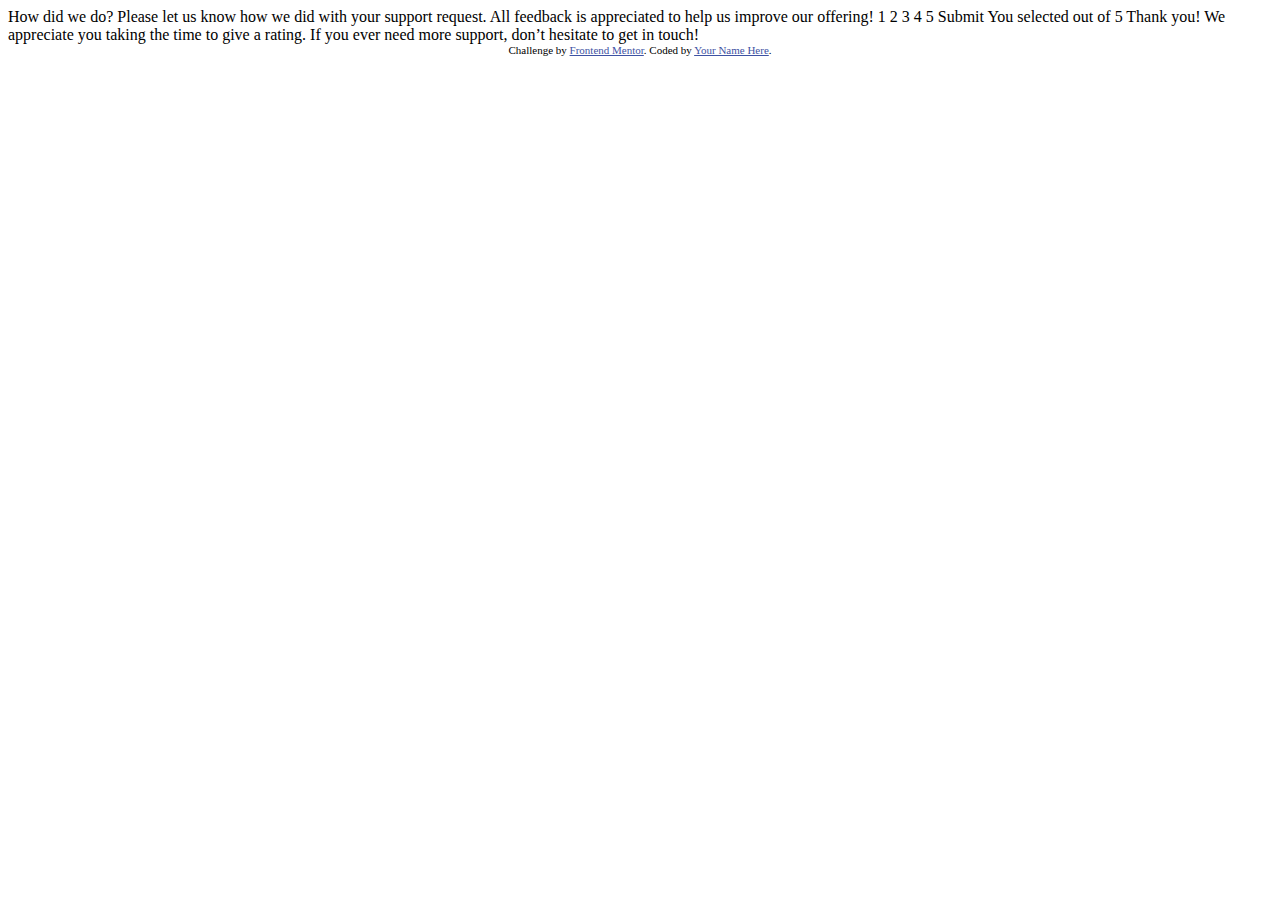
==== index.html @ 9bd83bb0 "update" ====
<!DOCTYPE html>
<html lang="en">
<head>
  <meta charset="UTF-8">
  <meta name="viewport" content="width=device-width, initial-scale=1.0"> <!-- displays site properly based on user's device -->

  <link rel="icon" type="image/png" sizes="32x32" href="./images/favicon-32x32.png">
  
  <title>Frontend Mentor | Interactive rating component</title>

  <!-- Feel free to remove these styles or customise in your own stylesheet 👍 -->
  <style>
    .attribution { font-size: 11px; text-align: center; }
    .attribution a { color: hsl(228, 45%, 44%); }
  </style>
</head>
<body>

  <!-- Rating state start -->

  How did we do?

  Please let us know how we did with your support request. All feedback is appreciated 
  to help us improve our offering!

  1 2 3 4 5

  Submit

  <!-- Rating state end -->

  <!-- Thank you state start -->

  You selected <!-- Add rating here --> out of 5

  Thank you!

  We appreciate you taking the time to give a rating. If you ever need more support, 
  don’t hesitate to get in touch!

  <!-- Thank you state end -->

  
  <div class="attribution">
    Challenge by <a href="https://www.frontendmentor.io?ref=challenge" target="_blank">Frontend Mentor</a>. 
    Coded by <a href="#">Your Name Here</a>.
  </div>
</body>
</html>
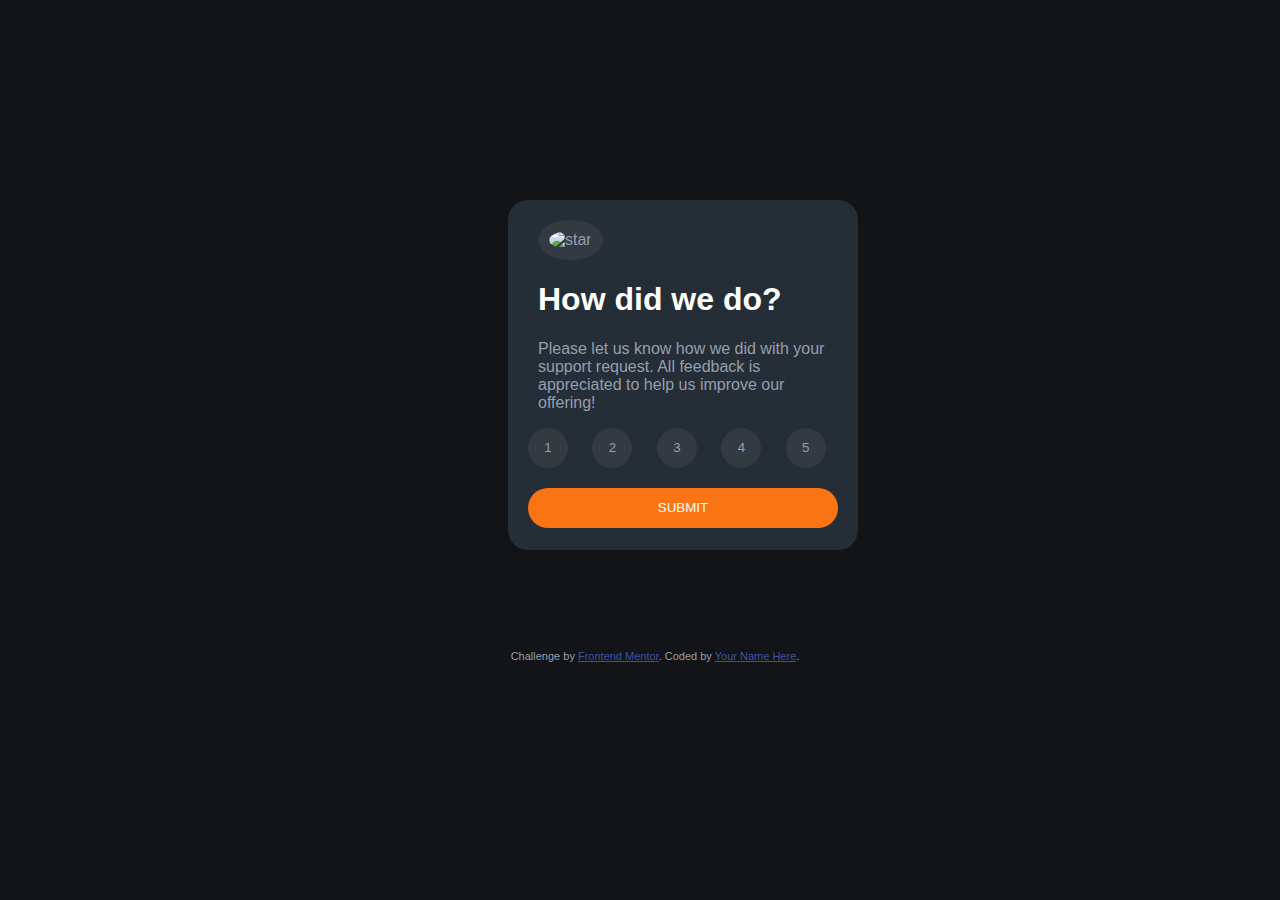
==== commit 8bd2c49a: "update" ====
--- a/index.html
+++ b/index.html
@@ -5,41 +5,33 @@
   <meta name="viewport" content="width=device-width, initial-scale=1.0"> <!-- displays site properly based on user's device -->
 
   <link rel="icon" type="image/png" sizes="32x32" href="./images/favicon-32x32.png">
+  <link rel="font" href="https://fonts.google.com/specimen/Overpass">
+  <link rel="stylesheet" href="rtc.css">
   
   <title>Frontend Mentor | Interactive rating component</title>
+  <script src="rtc.js">$('#number').trigger('click');</script>
 
-  <!-- Feel free to remove these styles or customise in your own stylesheet 👍 -->
-  <style>
-    .attribution { font-size: 11px; text-align: center; }
-    .attribution a { color: hsl(228, 45%, 44%); }
-  </style>
 </head>
 <body>
 
   <!-- Rating state start -->
-
-  How did we do?
-
-  Please let us know how we did with your support request. All feedback is appreciated 
-  to help us improve our offering!
-
-  1 2 3 4 5
-
-  Submit
+   <section>
+     <div class="box">
+       <img class="star" src="D:/rating-component-js/images/icon-star.svg" alt="star">
+       <h1>How did we do?</h1>
+       <p>Please let us know how we did with your support request. All feedback is appreciated to help us improve our offering!</p>
+       <button class="number">1</button>
+       <button class="number">2</button>
+       <button class="number">3</button>
+       <button class="number">4</button>
+       <button class="number">5</button>
+       <div>
+         <input type="submit" onClick="myFunction()" value="SUBMIT" class="submit"/>
+       </div>
+     </div>
+   </section>
 
   <!-- Rating state end -->
-
-  <!-- Thank you state start -->
-
-  You selected <!-- Add rating here --> out of 5
-
-  Thank you!
-
-  We appreciate you taking the time to give a rating. If you ever need more support, 
-  don’t hesitate to get in touch!
-
-  <!-- Thank you state end -->
-
   
   <div class="attribution">
     Challenge by <a href="https://www.frontendmentor.io?ref=challenge" target="_blank">Frontend Mentor</a>. 
--- a/rtc.css
+++ b/rtc.css
@@ -0,0 +1,93 @@
+.attribution { font-size: 11px; text-align: center; padding-top: 100px; padding-left: 30px; }
+.attribution a { color: hsl(228, 45%, 44%); }
+body {
+    background-color: hsl(216, 12%, 8%);
+    color: hsl(217, 12%, 63%);
+    font-family: "Overpass", sans-serif;
+}
+h1 {
+    color: hsl(0, 0%, 100%);
+}
+section {
+    display: grid;
+    background-color: hsl(213, 19%, 18%);
+    width: 350px;
+    height: 350px;
+    margin-top: 200px;
+    margin-left: 500px;
+    border-radius: 20px;
+}
+.star {
+    border: 1px solid hsl(212, 11%, 23%);
+    border-radius: 50%;
+    padding: 10px;
+    background-color: hsl(212, 11%, 23%);
+    margin-top: 20px;
+    margin-left: 30px;
+}
+.number {
+    border-radius: 50%;
+    width: 40px;
+    height: 40px;
+    margin-left: 20px;
+    margin-right: 0px;
+    margin-bottom: 20px;
+    color: hsl(217, 12%, 63%);
+    background-color: hsl(212, 11%, 23%);
+    border: hsl(212, 11%, 23%);
+    transition: 0.8s;
+}
+.number:hover {
+    background-color: hsl(25, 97%, 53%);
+    cursor: pointer;
+    color: hsl(0, 0%, 100%);
+}
+.number:active, .active-class {
+    background-color: hsl(217, 12%, 63%);
+    color: hsl(0, 0%, 100%);
+    background-position: 0 -40px;
+}
+.submit {
+    margin-left: 20px;
+    margin-right: 20px;
+    text-transform: uppercase;
+    width: 310px;
+    height: 40px;
+    border-radius: 20px;
+    background-color: hsl(25, 97%, 53%);
+    border: hsl(25, 97%, 53%);
+    color: hsl(0, 0%, 100%);
+    transition: 0.8s;
+}
+.submit:hover {
+    background-color: hsl(0, 0%, 100%);
+    color: hsl(25, 97%, 53%);
+    cursor: pointer;
+}
+h1, p {
+    margin-left: 30px;
+    margin-right: 20px;
+}
+.thanks {
+    margin-top: 30px;
+    margin-left: 90px;
+}
+article {
+    margin-left: 80px;
+    margin-top: 20px;
+    border: 1px solid hsl(212, 11%, 23%);
+    background-color: hsl(212, 11%, 23%);
+    width: 180px;
+    padding-left: 30px;
+    border-radius: 20px;
+    height: 25px;
+    padding-top: 8px;
+    color: hsl(25, 97%, 53%);
+}
+.thank, .thanp {
+    text-align: center;
+}
+.thanp {
+    margin-left: 25px;
+    margin-right: 25px;
+}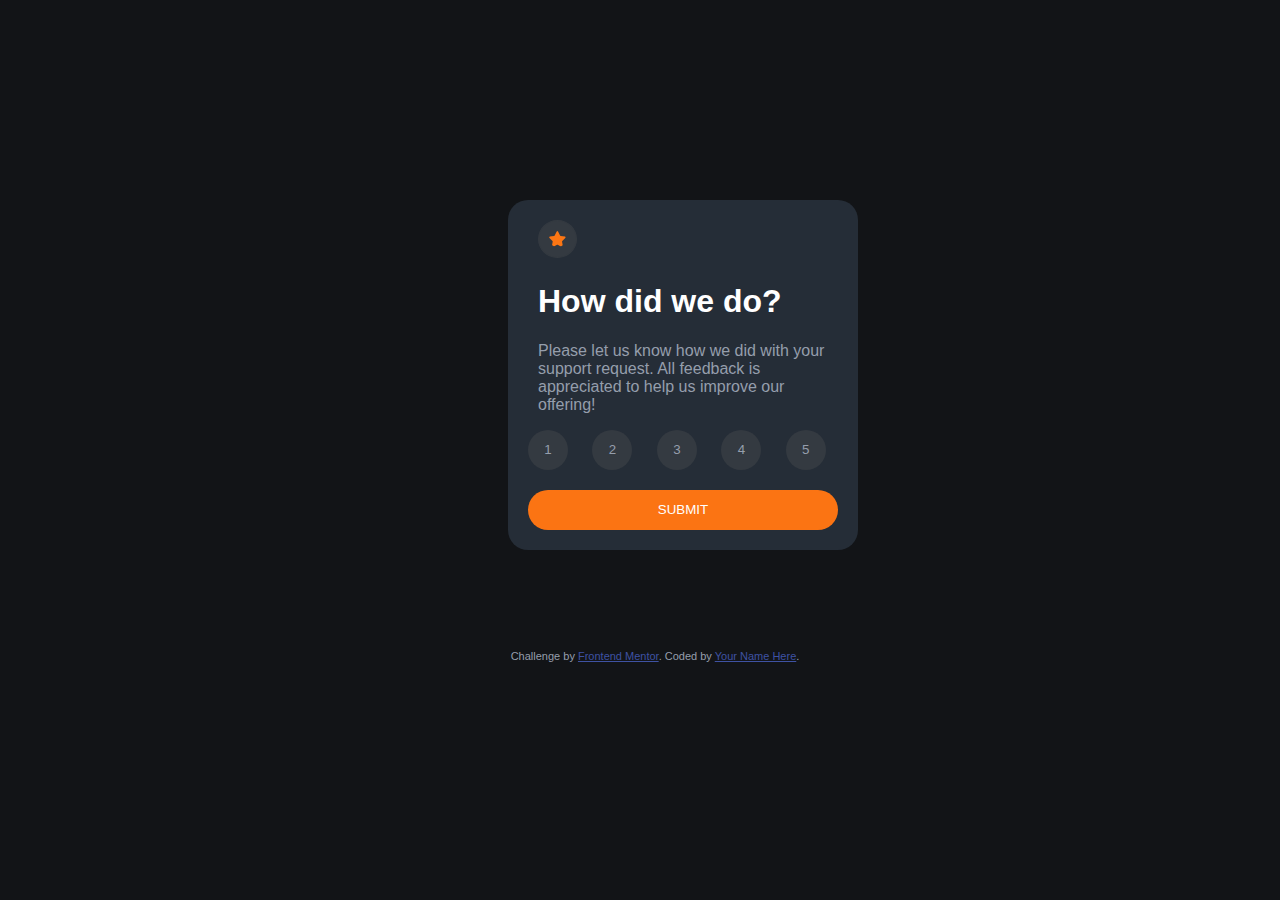
==== commit 0a38a8af: "update" ====
--- a/index.html
+++ b/index.html
@@ -9,7 +9,7 @@
   <link rel="stylesheet" href="rtc.css">
   
   <title>Frontend Mentor | Interactive rating component</title>
-  <script src="rtc.js">$('#number').trigger('click');</script>
+  <script src="rtc.js">$('number').trigger('click');</script>
 
 </head>
 <body>
@@ -17,7 +17,7 @@
   <!-- Rating state start -->
    <section>
      <div class="box">
-       <img class="star" src="D:/rating-component-js/images/icon-star.svg" alt="star">
+       <img class="star" src="./images/icon-star.svg" alt="star">
        <h1>How did we do?</h1>
        <p>Please let us know how we did with your support request. All feedback is appreciated to help us improve our offering!</p>
        <button class="number">1</button>
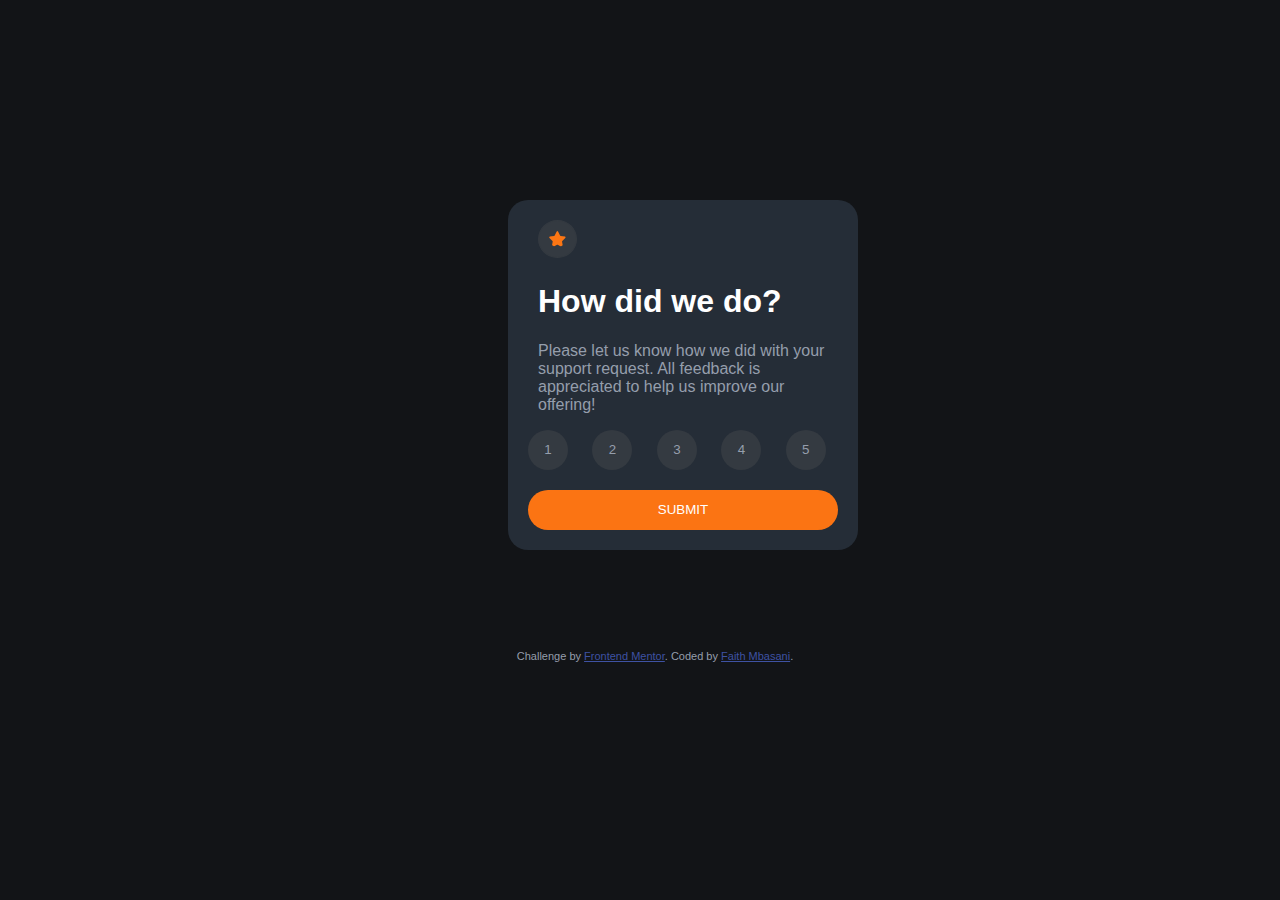
==== commit ef40c904: "update" ====
--- a/index.html
+++ b/index.html
@@ -35,7 +35,7 @@
   
   <div class="attribution">
     Challenge by <a href="https://www.frontendmentor.io?ref=challenge" target="_blank">Frontend Mentor</a>. 
-    Coded by <a href="#">Your Name Here</a>.
+    Coded by <a href="#">Faith Mbasani</a>.
   </div>
 </body>
 </html>--- a/rtc.css
+++ b/rtc.css
@@ -90,4 +90,10 @@
 .thanp {
     margin-left: 25px;
     margin-right: 25px;
+}
+@media screen and(max-width:375px) {
+    body {width: 100%;
+         margin-left: auto;
+    }
+    section {width: 100%}
 }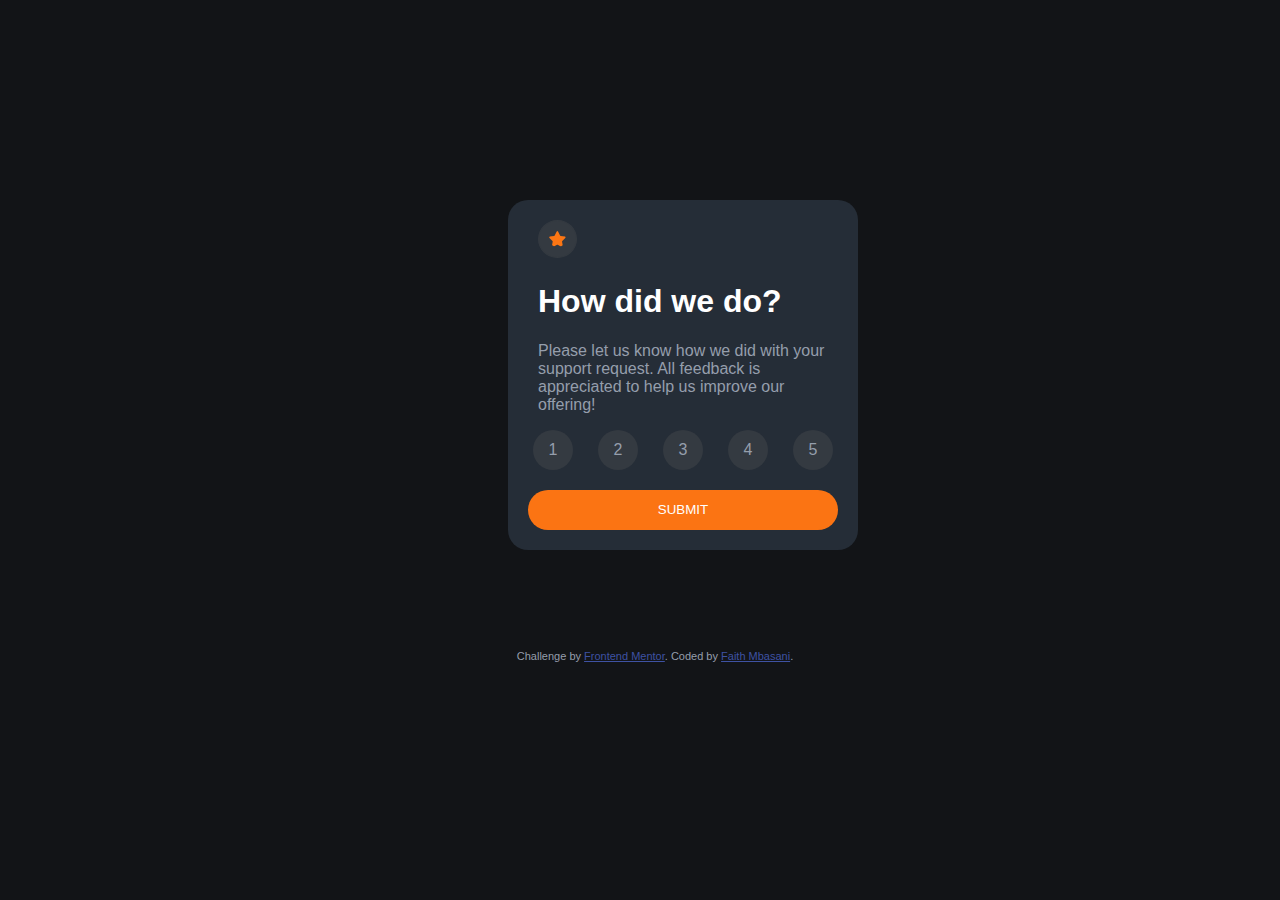
==== commit b6f508f4: "change buttons to radio inputs" ====
--- a/index.html
+++ b/index.html
@@ -15,21 +15,49 @@
 <body>
 
   <!-- Rating state start -->
-   <section>
-     <div class="box">
-       <img class="star" src="./images/icon-star.svg" alt="star">
-       <h1>How did we do?</h1>
-       <p>Please let us know how we did with your support request. All feedback is appreciated to help us improve our offering!</p>
-       <button class="number">1</button>
-       <button class="number">2</button>
-       <button class="number">3</button>
-       <button class="number">4</button>
-       <button class="number">5</button>
-       <div>
-         <input type="submit" onClick="myFunction()" value="SUBMIT" class="submit"/>
-       </div>
-     </div>
-   </section>
+  <section>
+    <div class="box">
+      <img class="star"
+        src="./images/icon-star.svg"
+        alt="star">
+      <h1>How did we do?</h1>
+      <p>Please let us know how we did with your support request. All feedback is appreciated to
+        help us improve our offering!</p>
+      <div class="flex space-even">
+        <label class="number flex">
+          <input type="radio"
+            name="rating_score">
+          <span class="flex">1</span>
+        </label>
+        <label class="number flex">
+          <input type="radio"
+            name="rating_score">
+          <span class="flex">2</span>
+        </label>
+        <label class="number flex">
+          <input type="radio"
+            name="rating_score">
+          <span class="flex">3</span>
+        </label>
+        <label class="number flex">
+          <input type="radio"
+            name="rating_score">
+          <span class="flex">4</span>
+        </label>
+        <label class="number flex">
+          <input type="radio"
+            name="rating_score">
+          <span class="flex">5</span>
+        </label>
+      </div>
+      <div>
+        <input type="submit"
+          onClick="myFunction()"
+          value="SUBMIT"
+          class="submit" />
+      </div>
+    </div>
+  </section>
 
   <!-- Rating state end -->
   
--- a/rtc.css
+++ b/rtc.css
@@ -9,13 +9,19 @@
     color: hsl(0, 0%, 100%);
 }
 section {
-    display: grid;
-    background-color: hsl(213, 19%, 18%);
-    width: 350px;
-    height: 350px;
-    margin-top: 200px;
-    margin-left: 500px;
-    border-radius: 20px;
+  display: grid;
+  background-color: hsl(213, 19%, 18%);
+  width: 350px;
+  height: 350px;
+  margin-top: 200px;
+  margin-left: 500px;
+  border-radius: 20px;
+}
+span {
+  width: inherit;
+  justify-content: center;
+  align-items: center;
+  border-radius: 50%;
 }
 .star {
     border: 1px solid hsl(212, 11%, 23%);
@@ -26,26 +32,29 @@
     margin-left: 30px;
 }
 .number {
-    border-radius: 50%;
-    width: 40px;
-    height: 40px;
-    margin-left: 20px;
-    margin-right: 0px;
-    margin-bottom: 20px;
-    color: hsl(217, 12%, 63%);
-    background-color: hsl(212, 11%, 23%);
-    border: hsl(212, 11%, 23%);
-    transition: 0.8s;
+  border-radius: 50%;
+  width: 40px;
+  height: 40px;
+  margin-right: 0px;
+  margin-bottom: 20px;
+  color: hsl(217, 12%, 63%);
+  background-color: hsl(212, 11%, 23%);
+  border: hsl(212, 11%, 23%);
+  transition: 0.8s;
 }
 .number:hover {
-    background-color: hsl(25, 97%, 53%);
-    cursor: pointer;
-    color: hsl(0, 0%, 100%);
+  background-color: hsl(25, 97%, 53%);
+  cursor: pointer;
+  color: hsl(0, 0%, 100%);
 }
-.number:active, .active-class {
-    background-color: hsl(217, 12%, 63%);
-    color: hsl(0, 0%, 100%);
-    background-position: 0 -40px;
+input[name="rating_score"] {
+  position: absolute;
+  opacity: 0;
+}
+input:checked + span {
+  background-color: hsl(217, 12%, 63%);
+  color: hsl(0, 0%, 100%);
+  background-position: 0 -40px;
 }
 .submit {
     margin-left: 20px;
@@ -88,12 +97,31 @@
     text-align: center;
 }
 .thanp {
-    margin-left: 25px;
-    margin-right: 25px;
+  margin-left: 25px;
+  margin-right: 25px;
+}
+
+/* Utility Class */
+.flex {
+  display: flex;
+}
+.space-even {
+  justify-content: space-evenly;
 }
 @media screen and(max-width:375px) {
-    body {width: 100%;
-         margin-left: auto;
+    section {
+    display: grid;
+    background-color: hsl(213, 19%, 18%);
+    width: 350px;
+    height: 350px;
+    margin-top: 50px;
+    margin-left: 0px;
+    border-radius: 20px;
     }
-    section {width: 100%}
+    .attribution {
+        font-size: 11px; 
+        text-align: center; 
+        padding-top: 10px; 
+        padding-left: 0px;
+    }
 }